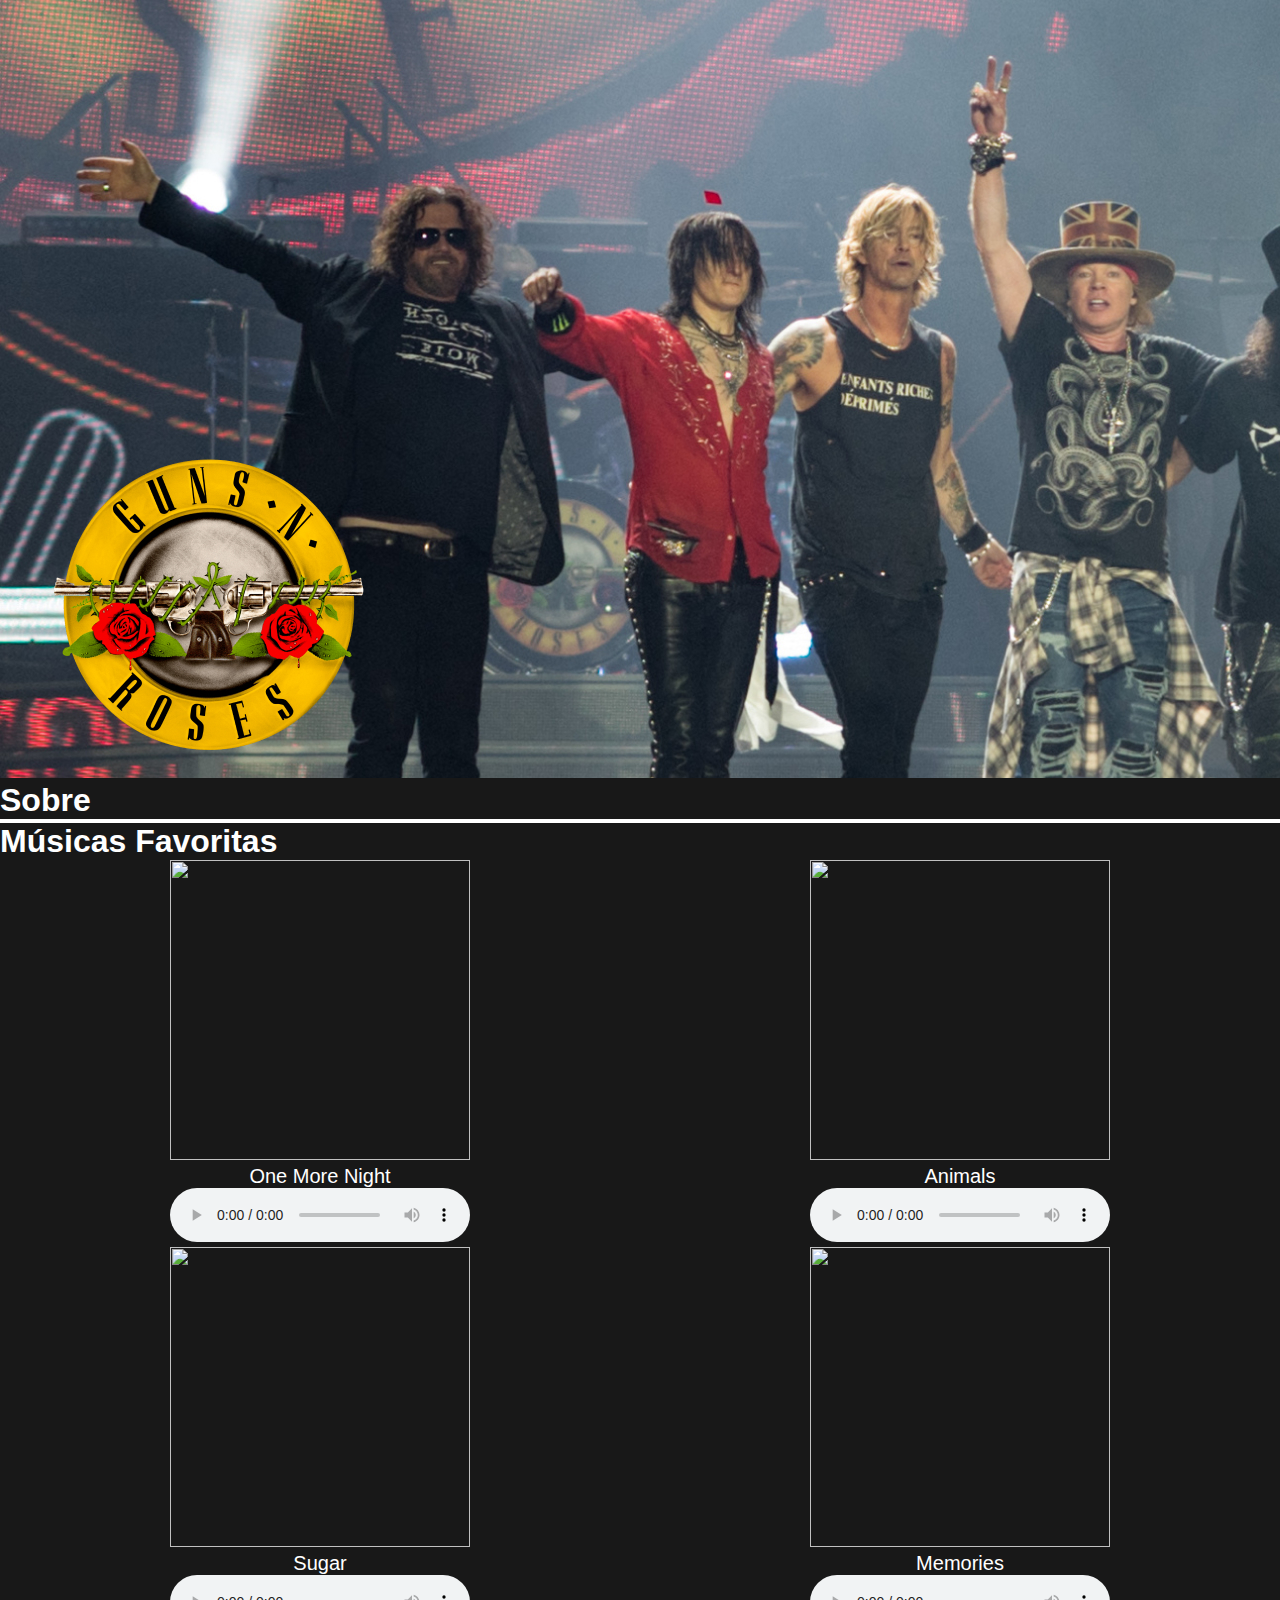
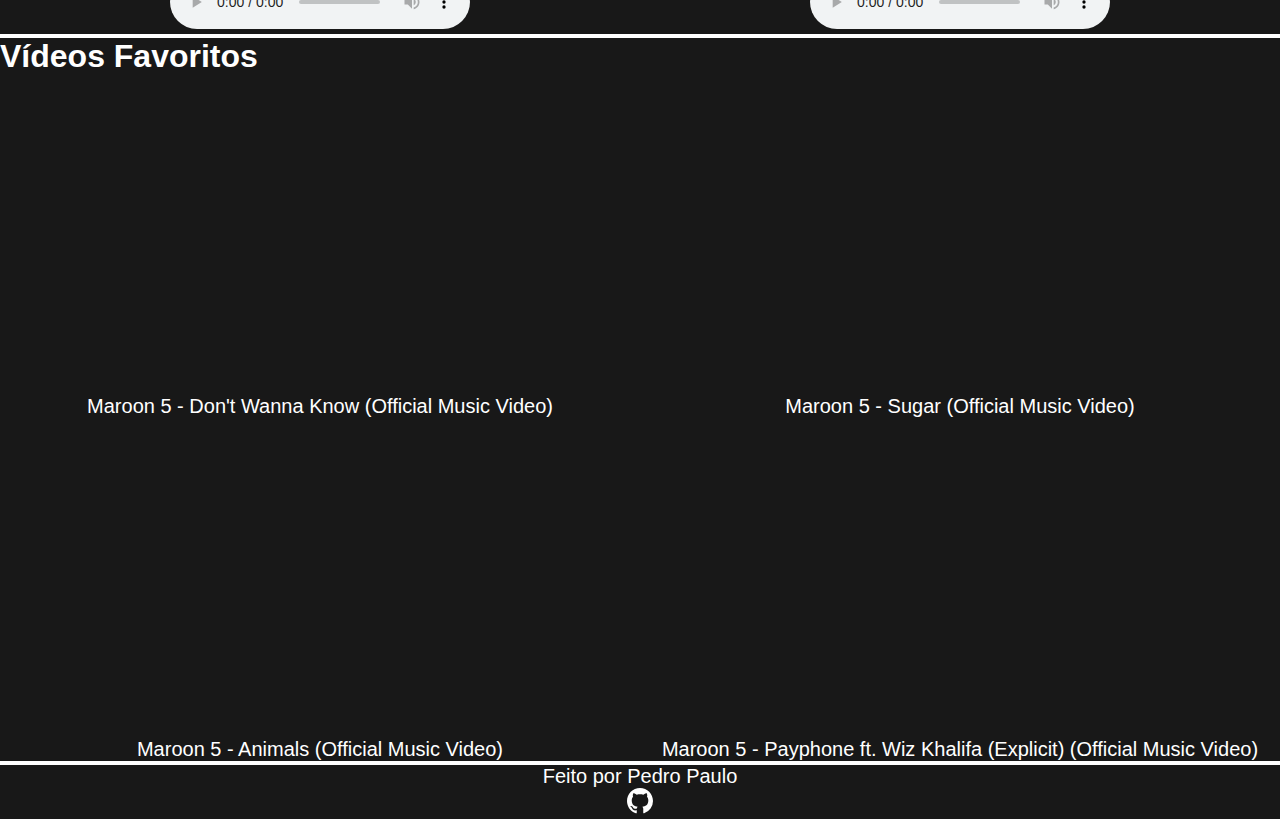
==== Projeto Banda/Guns N' Roses.html @ 4e4014f7 "Add files via upload" ====
<!DOCTYPE html>
<html lang="en">
<head>
    <meta charset="UTF-8">
    <meta http-equiv="X-UA-Compatible" content="IE=edge">
    <meta name="viewport" content="width=device-width, initial-scale=1.0">
    <title>Banda-G</title>
    <link rel="stylesheet" href="./CSS/styles-G.css">
</head>
<body>
    <div class="container">
        <div class="Texto-S">
            <img src="./IMG/Titulo - G.jpg" alt="">
            <h1 class="Texto-S">Sobre</h1>
        <hr>

        <div class="container">
            <h1>Músicas Favoritas</h1>
            <div class="fav-musicas">
                <div class="musica1">
                    <img src="../img/Capa_de_One_More_Night.jpg" alt="">
                    <p>One More Night</p>
                    <audio controls src="../audio/Maroon 5 - One More Night (Official Music Video)(MP3_160K).mp3"></audio>
                    
                </div>

                <div class="musica2">
                    <img src="../img/artworks-f9Y5onysBhzcsnVJ-ESSxNQ-t500x500.jpg" alt="">
                    <p>Animals</p>
                    <audio controls src="../audio/Maroon 5 - Animals (Official Music Video)(MP3_160K).mp3"></audio>
                </div>

                <div class="musica3">
                    <img src="../img/sugar12.jpg" alt="">
                    <p>Sugar</p>
                    <audio controls src="../audio/Maroon 5 - Sugar (Official Music Video)(MP3_160K).mp3"></audio>
                </div>

                <div class="musica4">
                    <img src="../img/Memories_Maroon_5.png" alt="">
                    <p>Memories</p>
                    <audio controls src="../audio/Memories (Official Video)(MP3_160K).mp3"></audio>
                </div>
            </div>
        </div>
        <hr>

        <div class="container">
            <h1>Vídeos Favoritos</h1>
        
        <div class="fav-videos">
            <div class="video1">
                <iframe width="560" height="315" src="https://www.youtube.com/embed/ANS9sSJA9Yc" title="YouTube video player" frameborder="0" allow="accelerometer; autoplay; clipboard-write; encrypted-media; gyroscope; picture-in-picture; web-share" allowfullscreen></iframe>
                <p>Maroon 5 - Don't Wanna Know (Official Music Video)</p>
            </div>

            <div class="video2">
                <iframe width="560" height="315" src="https://www.youtube.com/embed/09R8_2nJtjg" title="YouTube video player" frameborder="0" allow="accelerometer; autoplay; clipboard-write; encrypted-media; gyroscope; picture-in-picture; web-share" allowfullscreen></iframe>
                <p>Maroon 5 - Sugar (Official Music Video)</p>
            </div>

            <div class="video3">
                <iframe width="560" height="315" src="https://www.youtube.com/embed/qpgTC9MDx1o" title="YouTube video player" frameborder="0" allow="accelerometer; autoplay; clipboard-write; encrypted-media; gyroscope; picture-in-picture; web-share" allowfullscreen></iframe>
                <p>Maroon 5 - Animals (Official Music Video)</p>
            </div>

            <div class="video4">
                <iframe width="560" height="315" src="https://www.youtube.com/embed/KRaWnd3LJfs" title="YouTube video player" frameborder="0" allow="accelerometer; autoplay; clipboard-write; encrypted-media; gyroscope; picture-in-picture; web-share" allowfullscreen></iframe>
                <p>Maroon 5 - Payphone ft. Wiz Khalifa (Explicit) (Official Music Video)</p>
            </div>
        </div>
    </div>
    <hr>
    </main>

    <footer>
        <p>Feito por Pedro Paulo</p>

        <svg xmlns="http://www.w3.org/2000/svg" width="26" height="26" fill="currentColor" class="bi bi-github" viewBox="0 0 16 16">
            <path d="M8 0C3.58 0 0 3.58 0 8c0 3.54 2.29 6.53 5.47 7.59.4.07.55-.17.55-.38 0-.19-.01-.82-.01-1.49-2.01.37-2.53-.49-2.69-.94-.09-.23-.48-.94-.82-1.13-.28-.15-.68-.52-.01-.53.63-.01 1.08.58 1.23.82.72 1.21 1.87.87 2.33.66.07-.52.28-.87.51-1.07-1.78-.2-3.64-.89-3.64-3.95 0-.87.31-1.59.82-2.15-.08-.2-.36-1.02.08-2.12 0 0 .67-.21 2.2.82.64-.18 1.32-.27 2-.27.68 0 1.36.09 2 .27 1.53-1.04 2.2-.82 2.2-.82.44 1.1.16 1.92.08 2.12.51.56.82 1.27.82 2.15 0 3.07-1.87 3.75-3.65 3.95.29.25.54.73.54 1.48 0 1.07-.01 1.93-.01 2.2 0 .21.15.46.55.38A8.012 8.012 0 0 0 16 8c0-4.42-3.58-8-8-8z"/>
        </svg>
    </footer>
</body>
</html>
---- Projeto Banda/CSS/styles-G.css ----
*{
    margin: 0;
    padding: 0;
    box-sizing: border-box;
}

.container{
    background-color: #181818;
}

.Texto-S{
    font-family: 'Lucida Sans', 'Lucida Sans Regular', 'Lucida Grande', 'Lucida Sans Unicode', Geneva, Verdana, sans-serif;
    text-align: justify;
    color: white;
}

hr{
    border: 2px solid white
}


.fav-musicas{
    display: grid;
    grid-template-columns: repeat(2, 1fr);
    grid-template-rows: repeat(2, 1fr);
    grid-column-gap: 0px;
    grid-row-gap: 0px;
    text-align: center;
    font-size: 20px;
}

.fav-musicas img{
    width: 300px;
    height: 300px;
}
    
.muisica1 {
    grid-area: 1 / 1 / 2 / 2; 
}
.muisica2 { 
    grid-area: 1 / 2 / 2 / 3; 
}

.muisica3 { 
    grid-area: 2 / 1 / 3 / 2; 
}

.muisica4 { 
    grid-area: 2 / 2 / 3 / 3; 
}



.main03{
    background-color:  rgb(211, 208, 208);
}

.main03 h1{
    margin-left: 30px;
    margin-bottom: 30px;
}

.fav-videos{
    display: grid;
    grid-template-columns: repeat(2, 1fr);
    grid-template-rows: repeat(2, 1fr);
    grid-column-gap: 0px;
    grid-row-gap: 0px;
    text-align: center;
    font-size: 20px;
}
    
    .video1 { grid-area: 1 / 1 / 2 / 2; }
    .video2 { grid-area: 1 / 2 / 2 / 3; }
    .video3 { grid-area: 2 / 1 / 3 / 2; }
    .video4 { grid-area: 2 / 2 / 3 / 3; }

footer{
    text-align: center;
    font-size: 20px;
}
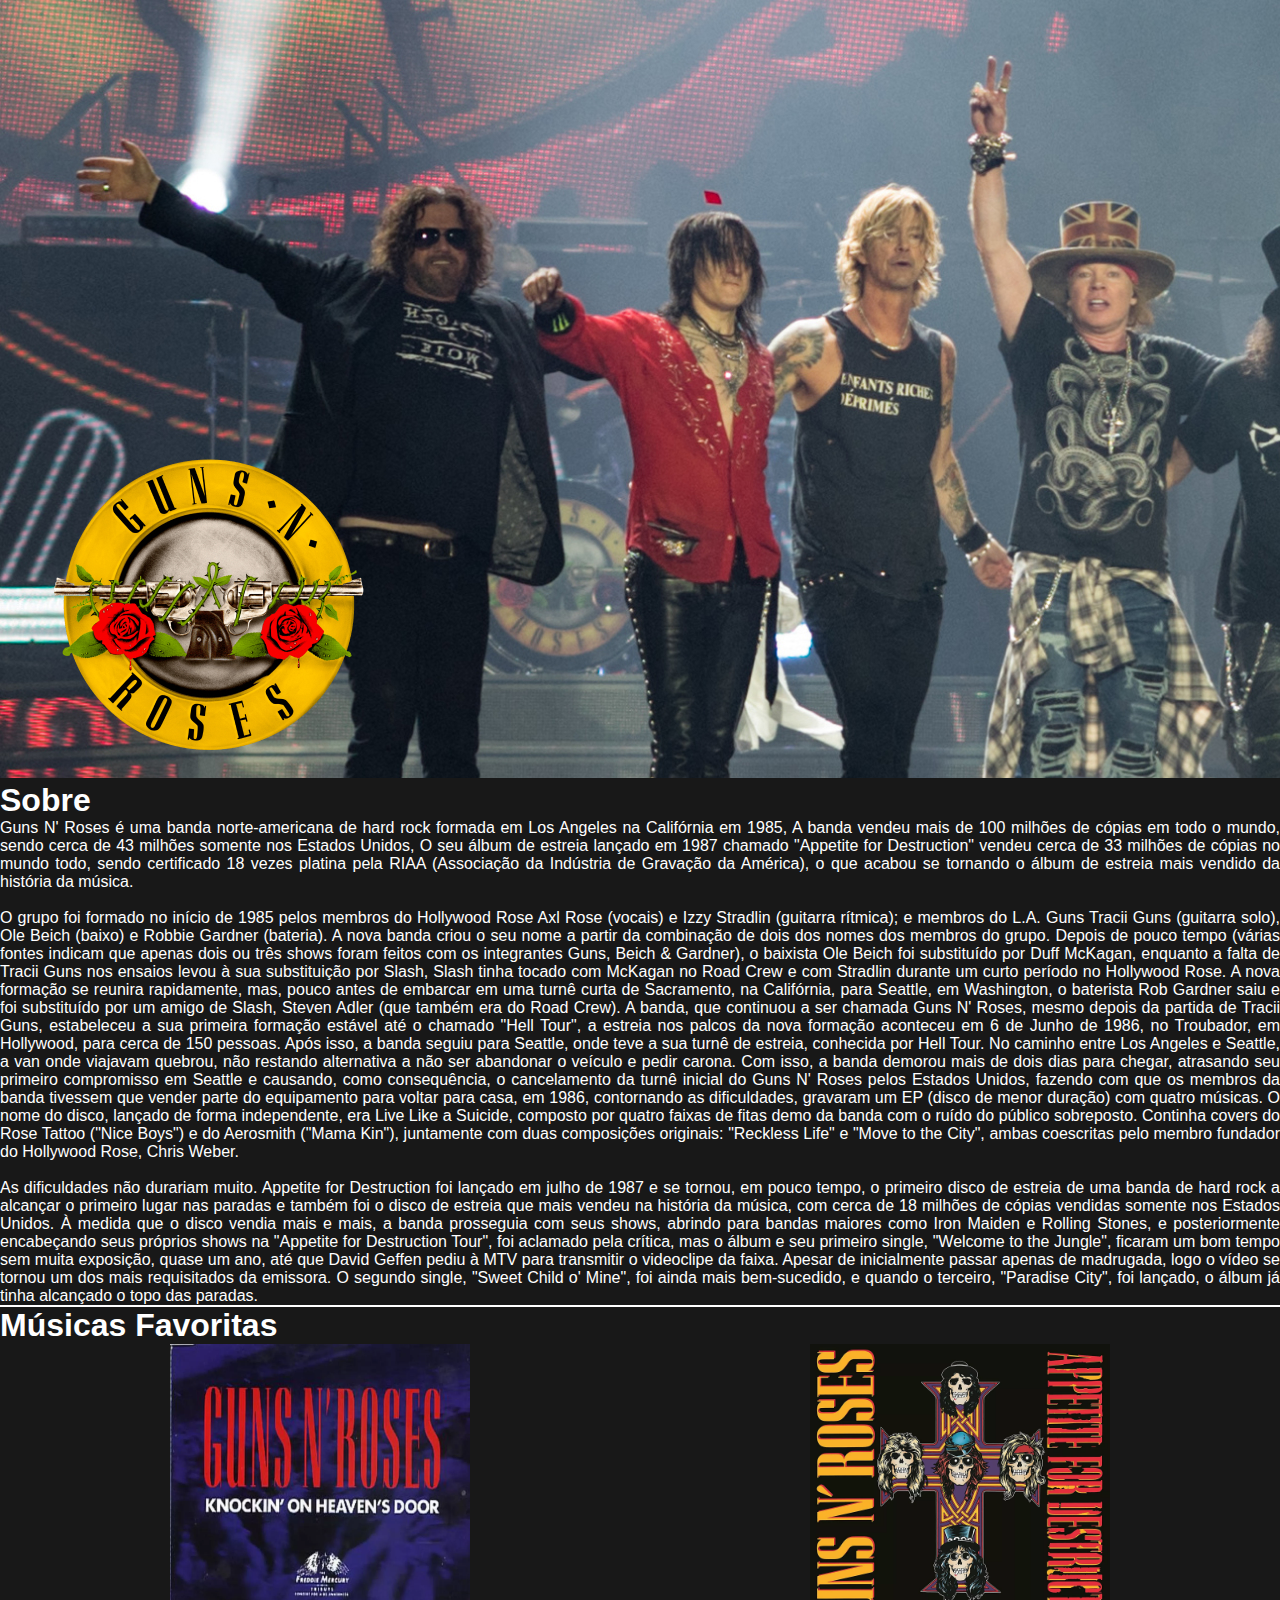
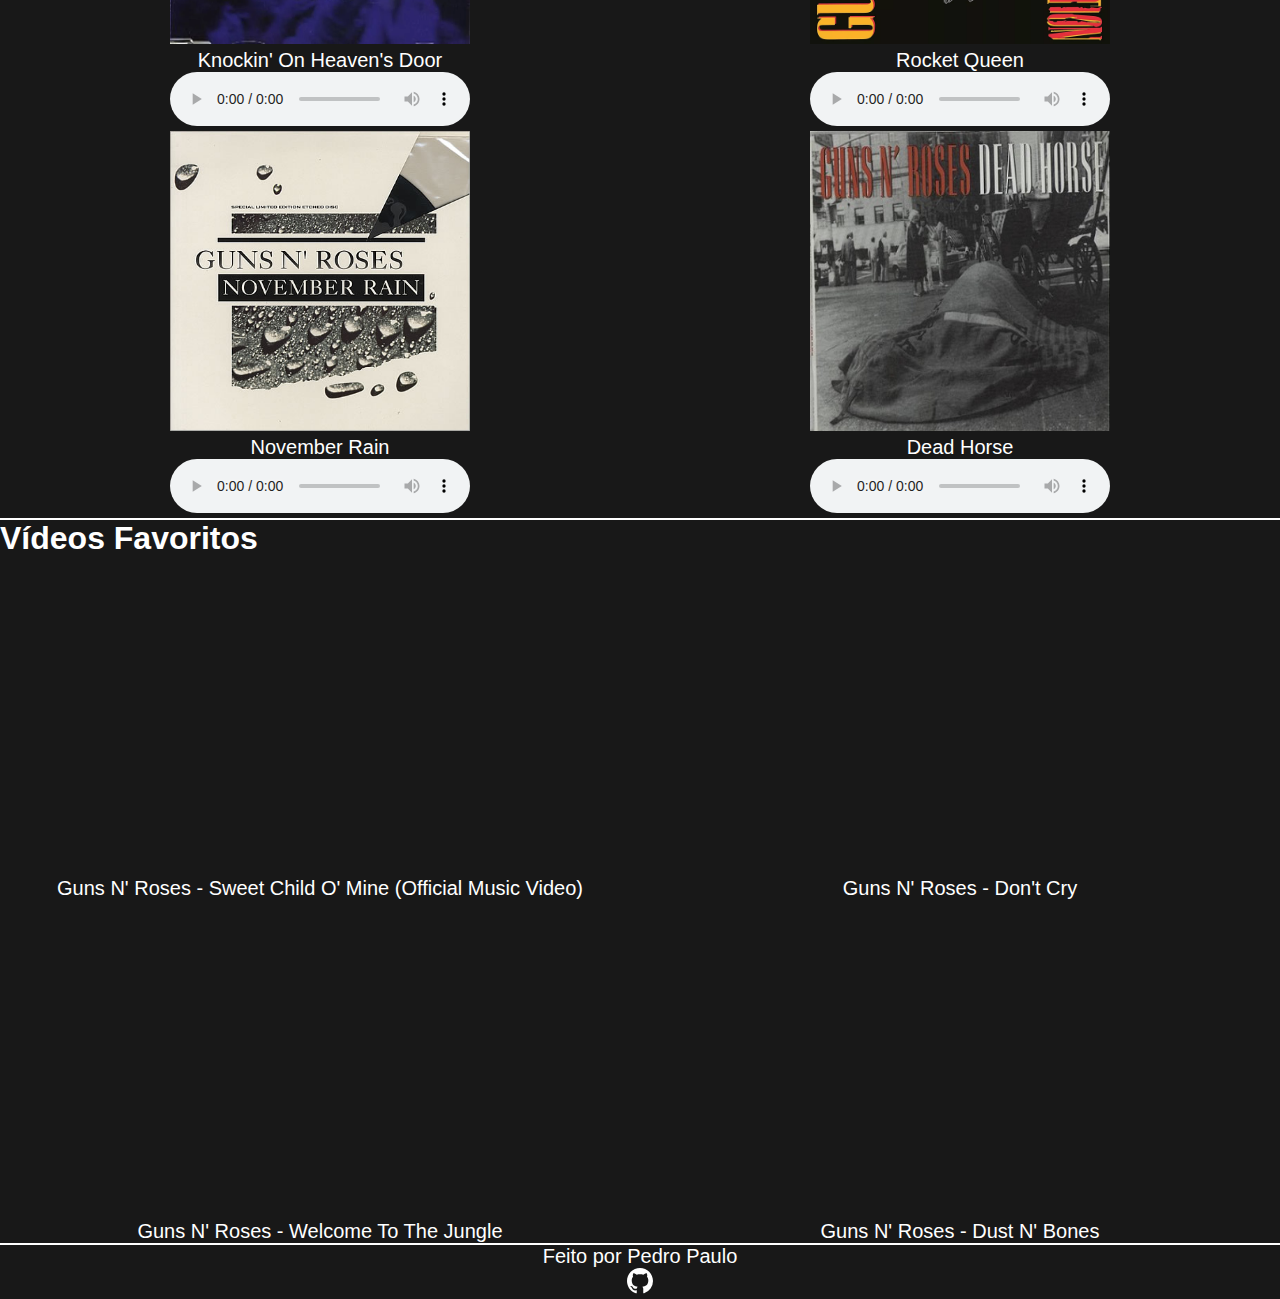
==== commit de744a84: "Add files via upload" ====
--- a/Projeto Banda/Guns N' Roses.html
+++ b/Projeto Banda/Guns N' Roses.html
@@ -5,41 +5,46 @@
     <meta http-equiv="X-UA-Compatible" content="IE=edge">
     <meta name="viewport" content="width=device-width, initial-scale=1.0">
     <title>Banda-G</title>
-    <link rel="stylesheet" href="./CSS/styles-G.css">
+    <link rel="stylesheet" href="./CSS/GS.css">
 </head>
 <body>
     <div class="container">
         <div class="Texto-S">
             <img src="./IMG/Titulo - G.jpg" alt="">
             <h1 class="Texto-S">Sobre</h1>
+            <p>Guns N' Roses é uma banda norte-americana de hard rock formada em Los Angeles na Califórnia em 1985, A banda vendeu mais de 100 milhões de cópias em todo o mundo, sendo cerca de 43 milhões somente nos Estados Unidos, O seu álbum de estreia lançado em 1987 chamado "Appetite for Destruction" vendeu cerca de 33 milhões de cópias no mundo todo, sendo certificado 18 vezes platina pela RIAA (Associação da Indústria de Gravação da América), o que acabou se tornando o álbum de estreia mais vendido da história da música.</p>
+            <br>
+            <p>O grupo foi formado no início de 1985 pelos membros do Hollywood Rose Axl Rose (vocais) e Izzy Stradlin (guitarra rítmica); e membros do L.A. Guns Tracii Guns (guitarra solo), Ole Beich (baixo) e Robbie Gardner (bateria). A nova banda criou o seu nome a partir da combinação de dois dos nomes dos membros do grupo. Depois de pouco tempo (várias fontes indicam que apenas dois ou três shows foram feitos com os integrantes Guns, Beich & Gardner), o baixista Ole Beich foi substituído por Duff McKagan, enquanto a falta de Tracii Guns nos ensaios levou à sua substituição por Slash, Slash tinha tocado com McKagan no Road Crew e com Stradlin durante um curto período no Hollywood Rose. A nova formação se reunira rapidamente, mas, pouco antes de embarcar em uma turnê curta de Sacramento, na Califórnia, para Seattle, em Washington, o baterista Rob Gardner saiu e foi substituído por um amigo de Slash, Steven Adler (que também era do Road Crew). A banda, que continuou a ser chamada Guns N' Roses, mesmo depois da partida de Tracii Guns, estabeleceu a sua primeira formação estável até o chamado "Hell Tour", a estreia nos palcos da nova formação aconteceu em 6 de Junho de 1986, no Troubador, em Hollywood, para cerca de 150 pessoas. Após isso, a banda seguiu para Seattle, onde teve a sua turnê de estreia, conhecida por Hell Tour. No caminho entre Los Angeles e Seattle, a van onde viajavam quebrou, não restando alternativa a não ser abandonar o veículo e pedir carona. Com isso, a banda demorou mais de dois dias para chegar, atrasando seu primeiro compromisso em Seattle e causando, como consequência, o cancelamento da turnê inicial do Guns N' Roses pelos Estados Unidos, fazendo com que os membros da banda tivessem que vender parte do equipamento para voltar para casa, em 1986, contornando as dificuldades, gravaram um EP (disco de menor duração) com quatro músicas. O nome do disco, lançado de forma independente, era Live Like a Suicide, composto por quatro faixas de fitas demo da banda com o ruído do público sobreposto. Continha covers do Rose Tattoo ("Nice Boys") e do Aerosmith ("Mama Kin"), juntamente com duas composições originais: "Reckless Life" e "Move to the City", ambas coescritas pelo membro fundador do Hollywood Rose, Chris Weber.</p>
+            <br>
+            <p>As dificuldades não durariam muito. Appetite for Destruction foi lançado em julho de 1987 e se tornou, em pouco tempo, o primeiro disco de estreia de uma banda de hard rock a alcançar o primeiro lugar nas paradas e também foi o disco de estreia que mais vendeu na história da música, com cerca de 18 milhões de cópias vendidas somente nos Estados Unidos. À medida que o disco vendia mais e mais, a banda prosseguia com seus shows, abrindo para bandas maiores como Iron Maiden e Rolling Stones, e posteriormente encabeçando seus próprios shows na "Appetite for Destruction Tour", foi aclamado pela crítica, mas o álbum e seu primeiro single, "Welcome to the Jungle", ficaram um bom tempo sem muita exposição, quase um ano, até que David Geffen pediu à MTV para transmitir o videoclipe da faixa. Apesar de inicialmente passar apenas de madrugada, logo o vídeo se tornou um dos mais requisitados da emissora. O segundo single, "Sweet Child o' Mine", foi ainda mais bem-sucedido, e quando o terceiro, "Paradise City", foi lançado, o álbum já tinha alcançado o topo das paradas.</p>
         <hr>
 
         <div class="container">
             <h1>Músicas Favoritas</h1>
             <div class="fav-musicas">
                 <div class="musica1">
-                    <img src="../img/Capa_de_One_More_Night.jpg" alt="">
-                    <p>One More Night</p>
-                    <audio controls src="../audio/Maroon 5 - One More Night (Official Music Video)(MP3_160K).mp3"></audio>
+                    <img src="./IMG/Heaven's Door.jpg" alt="">
+                    <p>Knockin' On Heaven's Door</p>
+                    <audio controls src="./Audio/Knockin' On Heaven's Door.mp3"></audio>
                     
                 </div>
 
                 <div class="musica2">
-                    <img src="../img/artworks-f9Y5onysBhzcsnVJ-ESSxNQ-t500x500.jpg" alt="">
-                    <p>Animals</p>
-                    <audio controls src="../audio/Maroon 5 - Animals (Official Music Video)(MP3_160K).mp3"></audio>
+                    <img src="./IMG/Rocket Queen.jpg" alt="">
+                    <p>Rocket Queen</p>
+                    <audio controls src="./Audio/Guns N' Roses - Rocket Queen.mp3"></audio>
                 </div>
 
                 <div class="musica3">
-                    <img src="../img/sugar12.jpg" alt="">
-                    <p>Sugar</p>
-                    <audio controls src="../audio/Maroon 5 - Sugar (Official Music Video)(MP3_160K).mp3"></audio>
+                    <img src="./IMG/November Rain.jpg" alt="">
+                    <p>November Rain</p>
+                    <audio controls src="./Audio/Guns N' Roses - November Rain.mp3"></audio>
                 </div>
 
                 <div class="musica4">
-                    <img src="../img/Memories_Maroon_5.png" alt="">
-                    <p>Memories</p>
-                    <audio controls src="../audio/Memories (Official Video)(MP3_160K).mp3"></audio>
+                    <img src="./IMG/Dead Horse.jpg" alt="">
+                    <p>Dead Horse</p>
+                    <audio controls src="./Audio/Guns N' Roses - Dead Horse.mp3"></audio>
                 </div>
             </div>
         </div>
@@ -50,23 +55,23 @@
         
         <div class="fav-videos">
             <div class="video1">
-                <iframe width="560" height="315" src="https://www.youtube.com/embed/ANS9sSJA9Yc" title="YouTube video player" frameborder="0" allow="accelerometer; autoplay; clipboard-write; encrypted-media; gyroscope; picture-in-picture; web-share" allowfullscreen></iframe>
-                <p>Maroon 5 - Don't Wanna Know (Official Music Video)</p>
+                <iframe width="560" height="315" src="https://www.youtube.com/embed?v=1w7OgIMMRc4" title="YouTube video player" frameborder="0" allow="accelerometer; autoplay; clipboard-write; encrypted-media; gyroscope; picture-in-picture; web-share" allowfullscreen></iframe>
+                <p>Guns N' Roses - Sweet Child O' Mine (Official Music Video)</p>
             </div>
 
             <div class="video2">
-                <iframe width="560" height="315" src="https://www.youtube.com/embed/09R8_2nJtjg" title="YouTube video player" frameborder="0" allow="accelerometer; autoplay; clipboard-write; encrypted-media; gyroscope; picture-in-picture; web-share" allowfullscreen></iframe>
-                <p>Maroon 5 - Sugar (Official Music Video)</p>
+                <iframe width="560" height="315" src="https://www.youtube.com/embed?v=zRIbf6JqkNc" title="YouTube video player" frameborder="0" allow="accelerometer; autoplay; clipboard-write; encrypted-media; gyroscope; picture-in-picture; web-share" allowfullscreen></iframe>
+                <p>Guns N' Roses - Don't Cry</p>
             </div>
 
             <div class="video3">
-                <iframe width="560" height="315" src="https://www.youtube.com/embed/qpgTC9MDx1o" title="YouTube video player" frameborder="0" allow="accelerometer; autoplay; clipboard-write; encrypted-media; gyroscope; picture-in-picture; web-share" allowfullscreen></iframe>
-                <p>Maroon 5 - Animals (Official Music Video)</p>
+                <iframe width="560" height="315" src="https://www.youtube.com/embed?v=o1tj2zJ2Wvg" title="YouTube video player" frameborder="0" allow="accelerometer; autoplay; clipboard-write; encrypted-media; gyroscope; picture-in-picture; web-share" allowfullscreen></iframe>
+                <p>Guns N' Roses - Welcome To The Jungle</p>
             </div>
 
             <div class="video4">
-                <iframe width="560" height="315" src="https://www.youtube.com/embed/KRaWnd3LJfs" title="YouTube video player" frameborder="0" allow="accelerometer; autoplay; clipboard-write; encrypted-media; gyroscope; picture-in-picture; web-share" allowfullscreen></iframe>
-                <p>Maroon 5 - Payphone ft. Wiz Khalifa (Explicit) (Official Music Video)</p>
+                <iframe width="560" height="315" src="https://www.youtube.com/embed?v=kPtCILgte10" title="YouTube video player" frameborder="0" allow="accelerometer; autoplay; clipboard-write; encrypted-media; gyroscope; picture-in-picture; web-share" allowfullscreen></iframe>
+                <p>Guns N' Roses - Dust N' Bones</p>
             </div>
         </div>
     </div>
@@ -75,7 +80,6 @@
 
     <footer>
         <p>Feito por Pedro Paulo</p>
-
         <svg xmlns="http://www.w3.org/2000/svg" width="26" height="26" fill="currentColor" class="bi bi-github" viewBox="0 0 16 16">
             <path d="M8 0C3.58 0 0 3.58 0 8c0 3.54 2.29 6.53 5.47 7.59.4.07.55-.17.55-.38 0-.19-.01-.82-.01-1.49-2.01.37-2.53-.49-2.69-.94-.09-.23-.48-.94-.82-1.13-.28-.15-.68-.52-.01-.53.63-.01 1.08.58 1.23.82.72 1.21 1.87.87 2.33.66.07-.52.28-.87.51-1.07-1.78-.2-3.64-.89-3.64-3.95 0-.87.31-1.59.82-2.15-.08-.2-.36-1.02.08-2.12 0 0 .67-.21 2.2.82.64-.18 1.32-.27 2-.27.68 0 1.36.09 2 .27 1.53-1.04 2.2-.82 2.2-.82.44 1.1.16 1.92.08 2.12.51.56.82 1.27.82 2.15 0 3.07-1.87 3.75-3.65 3.95.29.25.54.73.54 1.48 0 1.07-.01 1.93-.01 2.2 0 .21.15.46.55.38A8.012 8.012 0 0 0 16 8c0-4.42-3.58-8-8-8z"/>
         </svg>
--- a/Projeto Banda/CSS/GS.css
+++ b/Projeto Banda/CSS/GS.css
@@ -0,0 +1,81 @@
+*{
+    margin: 0;
+    padding: 0;
+    box-sizing: border-box;
+}
+
+.container{
+    background-color: #181818;
+}
+
+.Texto-S{
+    font-family: 'Lucida Sans', 'Lucida Sans Regular', 'Lucida Grande', 'Lucida Sans Unicode', Geneva, Verdana, sans-serif;
+    text-align: justify;
+    color: white;
+}
+
+hr{
+    border: 1px solid white
+}
+
+
+.fav-musicas{
+    display: grid;
+    grid-template-columns: repeat(2, 1fr);
+    grid-template-rows: repeat(2, 1fr);
+    grid-column-gap: 0px;
+    grid-row-gap: 0px;
+    text-align: center;
+    font-size: 20px;
+}
+
+.fav-musicas img{
+    width: 300px;
+    height: 300px;
+}
+    
+.muisica1 {
+    grid-area: 1 / 1 / 2 / 2; 
+}
+.muisica2 { 
+    grid-area: 1 / 2 / 2 / 3; 
+}
+
+.muisica3 { 
+    grid-area: 2 / 1 / 3 / 2; 
+}
+
+.muisica4 { 
+    grid-area: 2 / 2 / 3 / 3; 
+}
+
+
+
+.main03{
+    background-color:  rgb(211, 208, 208);
+}
+
+.main03 h1{
+    margin-left: 30px;
+    margin-bottom: 30px;
+}
+
+.fav-videos{
+    display: grid;
+    grid-template-columns: repeat(2, 1fr);
+    grid-template-rows: repeat(2, 1fr);
+    grid-column-gap: 0px;
+    grid-row-gap: 0px;
+    text-align: center;
+    font-size: 20px;
+}
+    
+    .video1 { grid-area: 1 / 1 / 2 / 2; }
+    .video2 { grid-area: 1 / 2 / 2 / 3; }
+    .video3 { grid-area: 2 / 1 / 3 / 2; }
+    .video4 { grid-area: 2 / 2 / 3 / 3; }
+
+footer{
+    text-align: center;
+    font-size: 20px;
+}